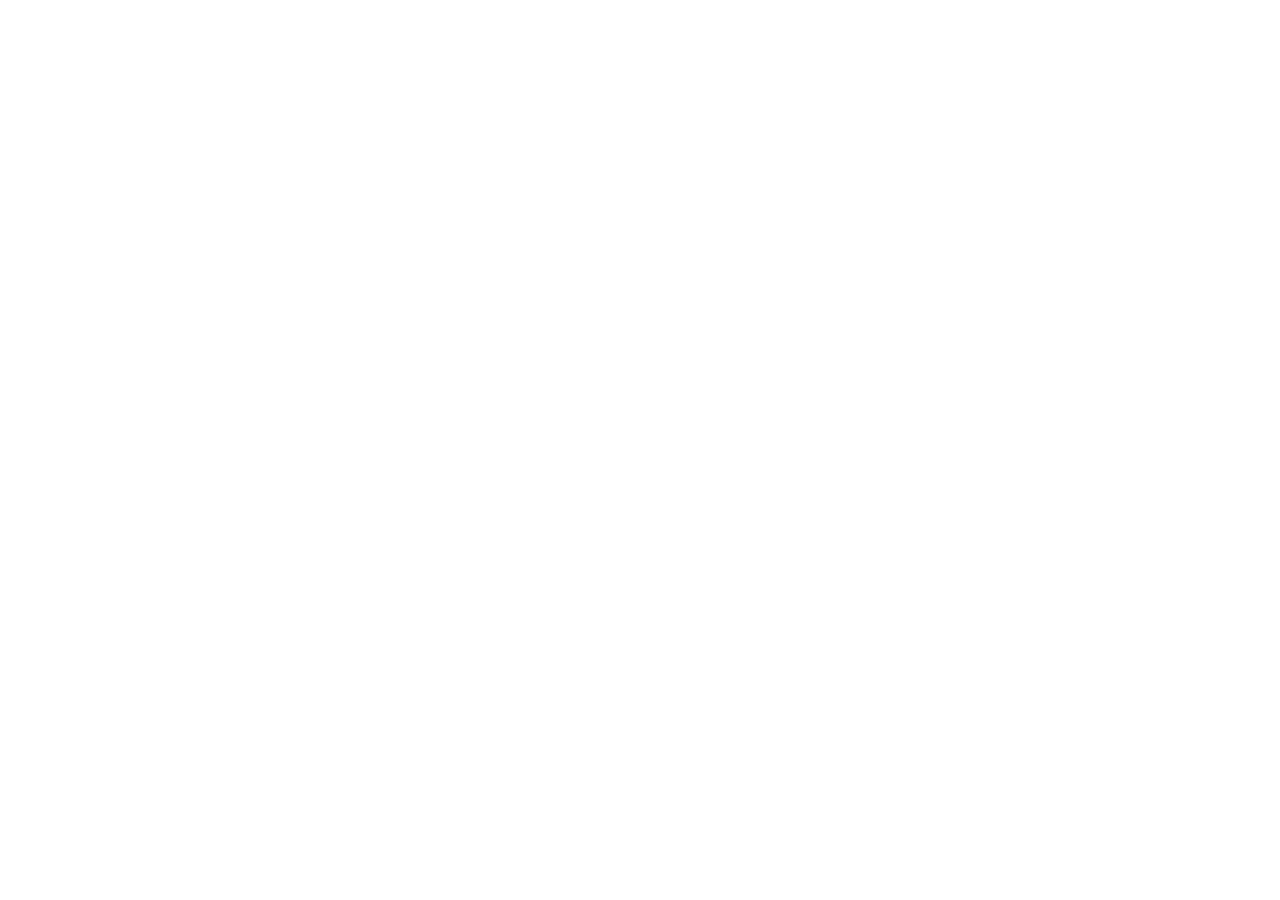
==== index.html @ 3acf4b8c "Rename flower.html to index.html" ====
<!DOCTYPE html>
<html lang="es">
  <head>
    <meta charset="UTF-8" />
    <meta http-equiv="X-UA-Compatible" content="IE=edge" />
    <meta name="viewport" content="width=device-width, initial-scale=1.0" />
    <link rel="stylesheet" href="css/main.css" />
    <link rel="icon" href="img/flowers.png" type="image/x-icon" />
    <title>Flower</title>
  </head>
  <body class="container">
    <audio src="sound/ChristianBasso&HaienQiu-Flowers.mp3" autoplay></audio>
    <div id="lyrics">
     
    </div>
   
  
    <div class="night"></div>
    <div class="flowers">
      <div class="flower flower--1">
        <div class="flower__leafs flower__leafs--1">
          <div class="flower__leaf flower__leaf--1"></div>
          <div class="flower__leaf flower__leaf--2"></div>
          <div class="flower__leaf flower__leaf--3"></div>
          <div class="flower__leaf flower__leaf--4"></div>
          <div class="flower__white-circle"></div>

          <div class="flower__light flower__light--1"></div>
          <div class="flower__light flower__light--2"></div>
          <div class="flower__light flower__light--3"></div>
          <div class="flower__light flower__light--4"></div>
          <div class="flower__light flower__light--5"></div>
          <div class="flower__light flower__light--6"></div>
          <div class="flower__light flower__light--7"></div>
          <div class="flower__light flower__light--8"></div>
        </div>
        <div class="flower__line">
          <div class="flower__line__leaf flower__line__leaf--1"></div>
          <div class="flower__line__leaf flower__line__leaf--2"></div>
          <div class="flower__line__leaf flower__line__leaf--3"></div>
          <div class="flower__line__leaf flower__line__leaf--4"></div>
          <div class="flower__line__leaf flower__line__leaf--5"></div>
          <div class="flower__line__leaf flower__line__leaf--6"></div>
        </div>
      </div>

      <div class="flower flower--2">
        <div class="flower__leafs flower__leafs--2">
          <div class="flower__leaf flower__leaf--1"></div>
          <div class="flower__leaf flower__leaf--2"></div>
          <div class="flower__leaf flower__leaf--3"></div>
          <div class="flower__leaf flower__leaf--4"></div>
          <div class="flower__white-circle"></div>

          <div class="flower__light flower__light--1"></div>
          <div class="flower__light flower__light--2"></div>
          <div class="flower__light flower__light--3"></div>
          <div class="flower__light flower__light--4"></div>
          <div class="flower__light flower__light--5"></div>
          <div class="flower__light flower__light--6"></div>
          <div class="flower__light flower__light--7"></div>
          <div class="flower__light flower__light--8"></div>
        </div>
        <div class="flower__line">
          <div class="flower__line__leaf flower__line__leaf--1"></div>
          <div class="flower__line__leaf flower__line__leaf--2"></div>
          <div class="flower__line__leaf flower__line__leaf--3"></div>
          <div class="flower__line__leaf flower__line__leaf--4"></div>
        </div>
      </div>

      <div class="flower flower--3">
        <div class="flower__leafs flower__leafs--3">
          <div class="flower__leaf flower__leaf--1"></div>
          <div class="flower__leaf flower__leaf--2"></div>
          <div class="flower__leaf flower__leaf--3"></div>
          <div class="flower__leaf flower__leaf--4"></div>
          <div class="flower__white-circle"></div>

          <div class="flower__light flower__light--1"></div>
          <div class="flower__light flower__light--2"></div>
          <div class="flower__light flower__light--3"></div>
          <div class="flower__light flower__light--4"></div>
          <div class="flower__light flower__light--5"></div>
          <div class="flower__light flower__light--6"></div>
          <div class="flower__light flower__light--7"></div>
          <div class="flower__light flower__light--8"></div>
        </div>
        <div class="flower__line">
          <div class="flower__line__leaf flower__line__leaf--1"></div>
          <div class="flower__line__leaf flower__line__leaf--2"></div>
          <div class="flower__line__leaf flower__line__leaf--3"></div>
          <div class="flower__line__leaf flower__line__leaf--4"></div>
        </div>
      </div>

      <div class="grow-ans" style="--d: 1.2s">
        <div class="flower__g-long">
          <div class="flower__g-long__top"></div>
          <div class="flower__g-long__bottom"></div>
        </div>
      </div>

      <div class="growing-grass">
        <div class="flower__grass flower__grass--1">
          <div class="flower__grass--top"></div>
          <div class="flower__grass--bottom"></div>
          <div class="flower__grass__leaf flower__grass__leaf--1"></div>
          <div class="flower__grass__leaf flower__grass__leaf--2"></div>
          <div class="flower__grass__leaf flower__grass__leaf--3"></div>
          <div class="flower__grass__leaf flower__grass__leaf--4"></div>
          <div class="flower__grass__leaf flower__grass__leaf--5"></div>
          <div class="flower__grass__leaf flower__grass__leaf--6"></div>
          <div class="flower__grass__leaf flower__grass__leaf--7"></div>
          <div class="flower__grass__leaf flower__grass__leaf--8"></div>
          <div class="flower__grass__overlay"></div>
        </div>
      </div>

      <div class="growing-grass">
        <div class="flower__grass flower__grass--2">
          <div class="flower__grass--top"></div>
          <div class="flower__grass--bottom"></div>
          <div class="flower__grass__leaf flower__grass__leaf--1"></div>
          <div class="flower__grass__leaf flower__grass__leaf--2"></div>
          <div class="flower__grass__leaf flower__grass__leaf--3"></div>
          <div class="flower__grass__leaf flower__grass__leaf--4"></div>
          <div class="flower__grass__leaf flower__grass__leaf--5"></div>
          <div class="flower__grass__leaf flower__grass__leaf--6"></div>
          <div class="flower__grass__leaf flower__grass__leaf--7"></div>
          <div class="flower__grass__leaf flower__grass__leaf--8"></div>
          <div class="flower__grass__overlay"></div>
        </div>
      </div>

      <div class="grow-ans" style="--d: 2.4s">
        <div class="flower__g-right flower__g-right--1">
          <div class="leaf"></div>
        </div>
      </div>

      <div class="grow-ans" style="--d: 2.8s">
        <div class="flower__g-right flower__g-right--2">
          <div class="leaf"></div>
        </div>
      </div>

      <div class="grow-ans" style="--d: 2.8s">
        <div class="flower__g-front">
          <div
            class="flower__g-front__leaf-wrapper flower__g-front__leaf-wrapper--1"
          >
            <div class="flower__g-front__leaf"></div>
          </div>
          <div
            class="flower__g-front__leaf-wrapper flower__g-front__leaf-wrapper--2"
          >
            <div class="flower__g-front__leaf"></div>
          </div>
          <div
            class="flower__g-front__leaf-wrapper flower__g-front__leaf-wrapper--3"
          >
            <div class="flower__g-front__leaf"></div>
          </div>
          <div
            class="flower__g-front__leaf-wrapper flower__g-front__leaf-wrapper--4"
          >
            <div class="flower__g-front__leaf"></div>
          </div>
          <div
            class="flower__g-front__leaf-wrapper flower__g-front__leaf-wrapper--5"
          >
            <div class="flower__g-front__leaf"></div>
          </div>
          <div
            class="flower__g-front__leaf-wrapper flower__g-front__leaf-wrapper--6"
          >
            <div class="flower__g-front__leaf"></div>
          </div>
          <div
            class="flower__g-front__leaf-wrapper flower__g-front__leaf-wrapper--7"
          >
            <div class="flower__g-front__leaf"></div>
          </div>
          <div
            class="flower__g-front__leaf-wrapper flower__g-front__leaf-wrapper--8"
          >
            <div class="flower__g-front__leaf"></div>
          </div>
          <div class="flower__g-front__line"></div>
        </div>
      </div>

      <div class="grow-ans" style="--d: 3.2s">
        <div class="flower__g-fr">
          <div class="leaf"></div>
          <div class="flower__g-fr__leaf flower__g-fr__leaf--1"></div>
          <div class="flower__g-fr__leaf flower__g-fr__leaf--2"></div>
          <div class="flower__g-fr__leaf flower__g-fr__leaf--3"></div>
          <div class="flower__g-fr__leaf flower__g-fr__leaf--4"></div>
          <div class="flower__g-fr__leaf flower__g-fr__leaf--5"></div>
          <div class="flower__g-fr__leaf flower__g-fr__leaf--6"></div>
          <div class="flower__g-fr__leaf flower__g-fr__leaf--7"></div>
          <div class="flower__g-fr__leaf flower__g-fr__leaf--8"></div>
        </div>
      </div>

      <div class="long-g long-g--0">
        <div class="grow-ans" style="--d: 3s">
          <div class="leaf leaf--0"></div>
        </div>
        <div class="grow-ans" style="--d: 2.2s">
          <div class="leaf leaf--1"></div>
        </div>
        <div class="grow-ans" style="--d: 3.4s">
          <div class="leaf leaf--2"></div>
        </div>
        <div class="grow-ans" style="--d: 3.6s">
          <div class="leaf leaf--3"></div>
        </div>
      </div>

      <div class="long-g long-g--1">
        <div class="grow-ans" style="--d: 3.6s">
          <div class="leaf leaf--0"></div>
        </div>
        <div class="grow-ans" style="--d: 3.8s">
          <div class="leaf leaf--1"></div>
        </div>
        <div class="grow-ans" style="--d: 4s">
          <div class="leaf leaf--2"></div>
        </div>
        <div class="grow-ans" style="--d: 4.2s">
          <div class="leaf leaf--3"></div>
        </div>
      </div>

      <div class="long-g long-g--2">
        <div class="grow-ans" style="--d: 4s">
          <div class="leaf leaf--0"></div>
        </div>
        <div class="grow-ans" style="--d: 4.2s">
          <div class="leaf leaf--1"></div>
        </div>
        <div class="grow-ans" style="--d: 4.4s">
          <div class="leaf leaf--2"></div>
        </div>
        <div class="grow-ans" style="--d: 4.6s">
          <div class="leaf leaf--3"></div>
        </div>
      </div>

      <div class="long-g long-g--3">
        <div class="grow-ans" style="--d: 4s">
          <div class="leaf leaf--0"></div>
        </div>
        <div class="grow-ans" style="--d: 4.2s">
          <div class="leaf leaf--1"></div>
        </div>
        <div class="grow-ans" style="--d: 3s">
          <div class="leaf leaf--2"></div>
        </div>
        <div class="grow-ans" style="--d: 3.6s">
          <div class="leaf leaf--3"></div>
        </div>
      </div>

      <div class="long-g long-g--4">
        <div class="grow-ans" style="--d: 4s">
          <div class="leaf leaf--0"></div>
        </div>
        <div class="grow-ans" style="--d: 4.2s">
          <div class="leaf leaf--1"></div>
        </div>
        <div class="grow-ans" style="--d: 3s">
          <div class="leaf leaf--2"></div>
        </div>
        <div class="grow-ans" style="--d: 3.6s">
          <div class="leaf leaf--3"></div>
        </div>
      </div>

      <div class="long-g long-g--5">
        <div class="grow-ans" style="--d: 4s">
          <div class="leaf leaf--0"></div>
        </div>
        <div class="grow-ans" style="--d: 4.2s">
          <div class="leaf leaf--1"></div>
        </div>
        <div class="grow-ans" style="--d: 3s">
          <div class="leaf leaf--2"></div>
        </div>
        <div class="grow-ans" style="--d: 3.6s">
          <div class="leaf leaf--3"></div>
        </div>
      </div>

      <div class="long-g long-g--6">
        <div class="grow-ans" style="--d: 4.2s">
          <div class="leaf leaf--0"></div>
        </div>
        <div class="grow-ans" style="--d: 4.4s">
          <div class="leaf leaf--1"></div>
        </div>
        <div class="grow-ans" style="--d: 4.6s">
          <div class="leaf leaf--2"></div>
        </div>
        <div class="grow-ans" style="--d: 4.8s">
          <div class="leaf leaf--3"></div>
        </div>
      </div>

      <div class="long-g long-g--7">
        <div class="grow-ans" style="--d: 3s">
          <div class="leaf leaf--0"></div>
        </div>
        <div class="grow-ans" style="--d: 3.2s">
          <div class="leaf leaf--1"></div>
        </div>
        <div class="grow-ans" style="--d: 3.5s">
          <div class="leaf leaf--2"></div>
        </div>
        <div class="grow-ans" style="--d: 3.6s">
          <div class="leaf leaf--3"></div>
        </div>
      </div>
    </div>
    <script src="anim.js"></script>
    <script src="main.js"></script>
  </body>
</html>
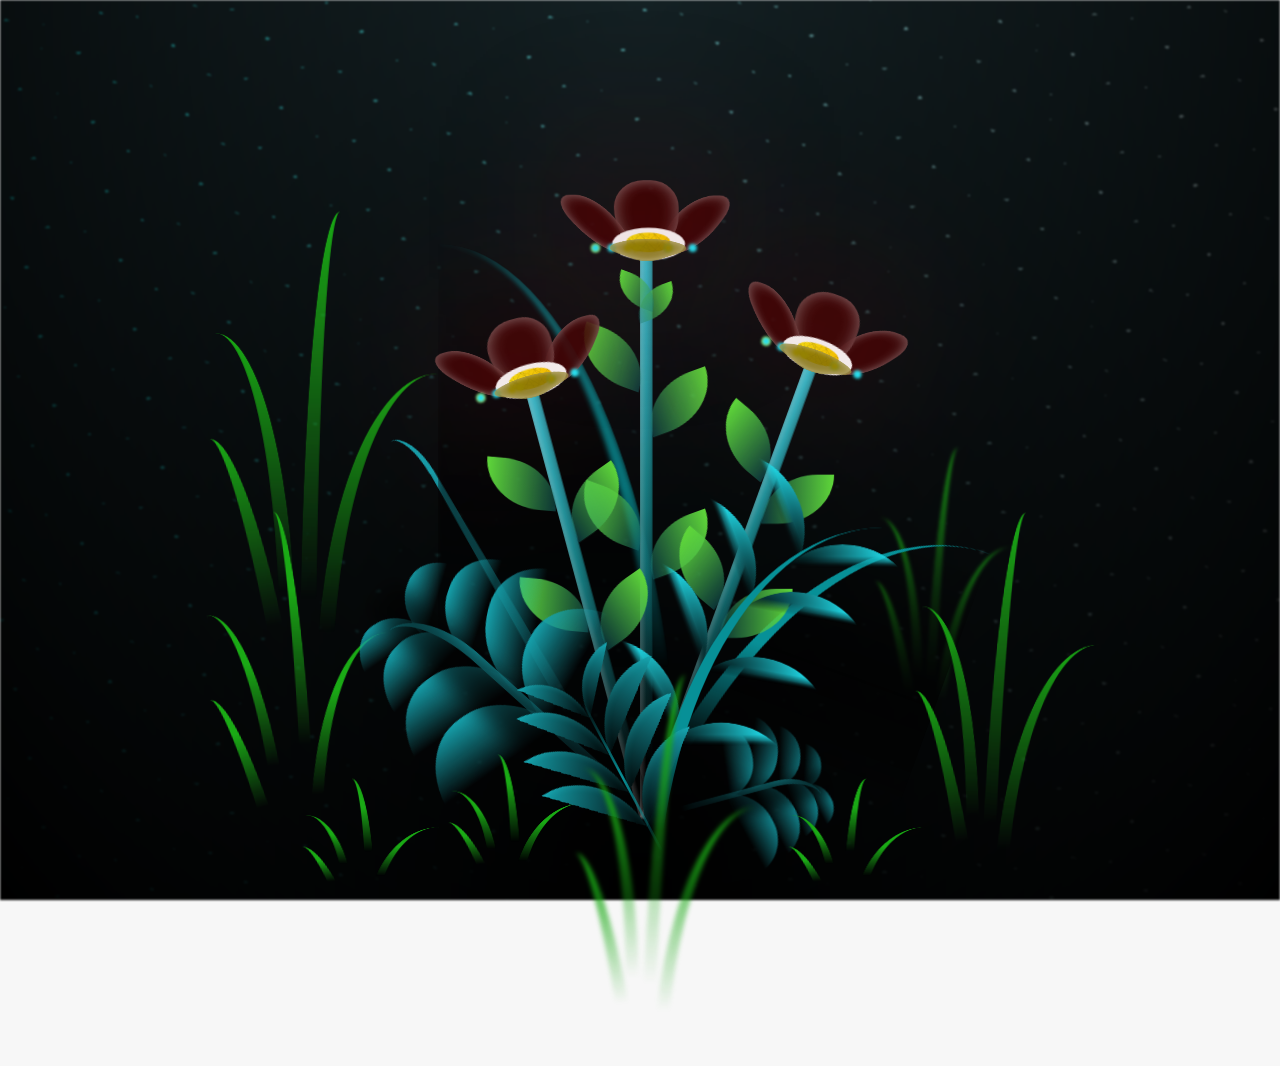
==== commit 5b6e2172: "Add files via upload" ====
--- a/index.html
+++ b/index.html
@@ -4,12 +4,11 @@
     <meta charset="UTF-8" />
     <meta http-equiv="X-UA-Compatible" content="IE=edge" />
     <meta name="viewport" content="width=device-width, initial-scale=1.0" />
-    <link rel="stylesheet" href="css/main.css" />
-    <link rel="icon" href="img/flowers.png" type="image/x-icon" />
+    <link rel="stylesheet" href="main.css" />
     <title>Flower</title>
   </head>
   <body class="container">
-    <audio src="sound/ChristianBasso&HaienQiu-Flowers.mp3" autoplay></audio>
+    
     <div id="lyrics">
      
     </div>
@@ -328,4 +327,4 @@
     <script src="anim.js"></script>
     <script src="main.js"></script>
   </body>
-</html>
+</html>
--- a/main.css
+++ b/main.css
@@ -0,0 +1,1705 @@
+*,
+*::after,
+*::before {
+  padding: 0;
+  margin: 0;
+  box-sizing: border-box;
+}
+
+:root {
+  --dark-color: #000;
+}
+
+body {
+  display: flex;
+  align-items: flex-end;
+  justify-content: center;
+  min-height: 100vh;
+  background-color: var(--dark-color);
+  overflow: hidden;
+  perspective: 1000px;
+}
+
+#lyrics {
+  font-size: 28px;
+  font-family: "Franklin Gothic Medium", "Arial Narrow", Arial, sans-serif;
+  color: white;
+  position: absolute;
+  margin-bottom: 20%;
+  z-index: 1;
+  font-weight: bold;
+  letter-spacing: 4px;
+}
+@media only screen and (max-width: 600px) {
+  /* Estilos específicos para dispositivos con un ancho máximo de 600px */
+  #lyrics {
+      font-size: 14px; /* Reduce el tamaño del texto para dispositivos más pequeños */
+      margin-bottom: 530px;
+      letter-spacing: 3px;
+  }
+
+}
+.titulo {
+  margin-bottom: 180px;
+  font-family: "Arial Narrow", Arial, sans-serif;
+  color: red;
+  position: absolute;
+  font-weight: bold;
+  letter-spacing: 10px;
+  opacity: 0;
+  animation: fadeIn 3s ease-in-out forwards;
+  text-align: center;
+}
+@keyframes fadeIn {
+  from {
+    opacity: 0;
+  }
+  to {
+    opacity: 1;
+  }
+}
+
+.night {
+  z-index: -1;
+  position: absolute;
+  left: 50%;
+  top: 0;
+  transform: translateX(-50%);
+  width: 100%;
+  height: 100%;
+  filter: blur(0.1vmin);
+  background-image: radial-gradient(
+      ellipse at top,
+      transparent 0%,
+      var(--dark-color)
+    ),
+    radial-gradient(
+      ellipse at bottom,
+      var(--dark-color),
+      rgba(145, 233, 255, 0.2)
+    ),
+    repeating-linear-gradient(
+      220deg,
+      rgb(0, 0, 0) 0px,
+      rgb(0, 0, 0) 19px,
+      transparent 19px,
+      transparent 22px
+    ),
+    repeating-linear-gradient(
+      189deg,
+      rgb(0, 0, 0) 0px,
+      rgb(0, 0, 0) 19px,
+      transparent 19px,
+      transparent 22px
+    ),
+    repeating-linear-gradient(
+      148deg,
+      rgb(0, 0, 0) 0px,
+      rgb(0, 0, 0) 19px,
+      transparent 19px,
+      transparent 22px
+    ),
+    linear-gradient(90deg, rgb(0, 255, 250), rgb(240, 240, 240));
+}
+
+.flowers {
+  position: relative;
+  transform: scale(0.9);
+  /*margin-bottom: 100px;
+  */
+}
+
+@media only screen and (max-width: 600px) {
+  /* Estilos específicos para dispositivos con un ancho máximo de 600px */
+.flowers {
+      font-size: 14px;
+      margin-bottom: 35%;
+      letter-spacing: 3px;
+      transform: scale(1.0);
+}
+
+}
+
+.flower {
+  position: absolute;
+  bottom: 10vmin;
+  transform-origin: bottom center;
+  z-index: 10;
+  --fl-speed: 0.8s;
+}
+.flower--1 {
+  -webkit-animation: moving-flower-1 4s linear infinite;
+  animation: moving-flower-1 4s linear infinite;
+}
+.flower--1 .flower__line {
+  height: 70vmin;
+  -webkit-animation-delay: 0.3s;
+  animation-delay: 0.3s;
+}
+.flower--1 .flower__line__leaf--1 {
+  -webkit-animation: blooming-leaf-right var(--fl-speed) 1.6s backwards;
+  animation: blooming-leaf-right var(--fl-speed) 1.6s backwards;
+}
+.flower--1 .flower__line__leaf--2 {
+  -webkit-animation: blooming-leaf-right var(--fl-speed) 1.4s backwards;
+  animation: blooming-leaf-right var(--fl-speed) 1.4s backwards;
+}
+.flower--1 .flower__line__leaf--3 {
+  -webkit-animation: blooming-leaf-left var(--fl-speed) 1.2s backwards;
+  animation: blooming-leaf-left var(--fl-speed) 1.2s backwards;
+}
+.flower--1 .flower__line__leaf--4 {
+  -webkit-animation: blooming-leaf-left var(--fl-speed) 1s backwards;
+  animation: blooming-leaf-left var(--fl-speed) 1s backwards;
+}
+.flower--1 .flower__line__leaf--5 {
+  -webkit-animation: blooming-leaf-right var(--fl-speed) 1.8s backwards;
+  animation: blooming-leaf-right var(--fl-speed) 1.8s backwards;
+}
+.flower--1 .flower__line__leaf--6 {
+  -webkit-animation: blooming-leaf-left var(--fl-speed) 2s backwards;
+  animation: blooming-leaf-left var(--fl-speed) 2s backwards;
+}
+.flower--2 {
+  left: 50%;
+  transform: rotate(20deg);
+  -webkit-animation: moving-flower-2 4s linear infinite;
+  animation: moving-flower-2 4s linear infinite;
+}
+.flower--2 .flower__line {
+  height: 60vmin;
+  -webkit-animation-delay: 0.6s;
+  animation-delay: 0.6s;
+}
+.flower--2 .flower__line__leaf--1 {
+  -webkit-animation: blooming-leaf-right var(--fl-speed) 1.9s backwards;
+  animation: blooming-leaf-right var(--fl-speed) 1.9s backwards;
+}
+.flower--2 .flower__line__leaf--2 {
+  -webkit-animation: blooming-leaf-right var(--fl-speed) 1.7s backwards;
+  animation: blooming-leaf-right var(--fl-speed) 1.7s backwards;
+}
+.flower--2 .flower__line__leaf--3 {
+  -webkit-animation: blooming-leaf-left var(--fl-speed) 1.5s backwards;
+  animation: blooming-leaf-left var(--fl-speed) 1.5s backwards;
+}
+.flower--2 .flower__line__leaf--4 {
+  -webkit-animation: blooming-leaf-left var(--fl-speed) 1.3s backwards;
+  animation: blooming-leaf-left var(--fl-speed) 1.3s backwards;
+}
+.flower--3 {
+  left: 50%;
+  transform: rotate(-15deg);
+  -webkit-animation: moving-flower-3 4s linear infinite;
+  animation: moving-flower-3 4s linear infinite;
+}
+.flower--3 .flower__line {
+  -webkit-animation-delay: 0.9s;
+  animation-delay: 0.9s;
+}
+.flower--3 .flower__line__leaf--1 {
+  -webkit-animation: blooming-leaf-right var(--fl-speed) 2.5s backwards;
+  animation: blooming-leaf-right var(--fl-speed) 2.5s backwards;
+}
+.flower--3 .flower__line__leaf--2 {
+  -webkit-animation: blooming-leaf-right var(--fl-speed) 2.3s backwards;
+  animation: blooming-leaf-right var(--fl-speed) 2.3s backwards;
+}
+.flower--3 .flower__line__leaf--3 {
+  -webkit-animation: blooming-leaf-left var(--fl-speed) 2.1s backwards;
+  animation: blooming-leaf-left var(--fl-speed) 2.1s backwards;
+}
+.flower--3 .flower__line__leaf--4 {
+  -webkit-animation: blooming-leaf-left var(--fl-speed) 1.9s backwards;
+  animation: blooming-leaf-left var(--fl-speed) 1.9s backwards;
+}
+.flower__leafs {
+  position: relative;
+  -webkit-animation: blooming-flower 2s backwards;
+  animation: blooming-flower 2s backwards;
+}
+.flower__leafs--1 {
+  -webkit-animation-delay: 1.1s;
+  animation-delay: 1.1s;
+}
+.flower__leafs--2 {
+  -webkit-animation-delay: 1.4s;
+  animation-delay: 1.4s;
+}
+.flower__leafs--3 {
+  -webkit-animation-delay: 1.7s;
+  animation-delay: 1.7s;
+}
+.flower__leafs::after {
+  content: "";
+  position: absolute;
+  left: 0;
+  top: 0;
+  transform: translate(-50%, -100%);
+  width: 8vmin;
+  height: 8vmin;
+  background-color: #750f1b;
+  /* background-color: #fd2525; */
+  filter: blur(10vmin);
+}
+.flower__leaf {
+  position: absolute;
+  bottom: 0;
+  left: 50%;
+  width: 8vmin;
+  height: 11vmin;
+  border-radius: 51% 49% 47% 53%/44% 45% 55% 69%;
+  background-color: #253bfd;
+  background-color: #3d0303;
+  transform-origin: bottom center;
+  opacity: 0.9;
+  box-shadow: inset 0 0 2vmin rgba(255, 255, 255, 0.5);
+}
+.flower__leaf--1 {
+  transform: translate(-10%, 1%) rotateY(40deg) rotateX(-50deg);
+}
+.flower__leaf--2 {
+  transform: translate(-50%, -4%) rotateX(40deg);
+}
+.flower__leaf--3 {
+  transform: translate(-90%, 0%) rotateY(45deg) rotateX(50deg);
+}
+.flower__leaf--4 {
+  width: 8vmin;
+  height: 8vmin;
+  transform-origin: bottom left;
+  border-radius: 4vmin 10vmin 4vmin 4vmin;
+  transform: translate(0%, 18%) rotateX(70deg) rotate(-43deg);
+  background-color: #7c6901;
+  z-index: 1;
+  opacity: 0.8;
+}
+.flower__white-circle {
+  position: absolute;
+  left: -3.5vmin;
+  top: -3vmin;
+  width: 9vmin;
+  height: 4vmin;
+  border-radius: 50%;
+  background-color: #fff;
+}
+.flower__white-circle::after {
+  content: "";
+  position: absolute;
+  left: 50%;
+  top: 45%;
+  transform: translate(-50%, -50%);
+  width: 60%;
+  height: 60%;
+  border-radius: inherit;
+  background-image: repeating-linear-gradient(
+      135deg,
+      rgba(0, 0, 0, 0.03) 0px,
+      rgba(0, 0, 0, 0.03) 1px,
+      transparent 1px,
+      transparent 12px
+    ),
+    repeating-linear-gradient(
+      45deg,
+      rgba(0, 0, 0, 0.03) 0px,
+      rgba(0, 0, 0, 0.03) 1px,
+      transparent 1px,
+      transparent 12px
+    ),
+    repeating-linear-gradient(
+      67.5deg,
+      rgba(0, 0, 0, 0.03) 0px,
+      rgba(0, 0, 0, 0.03) 1px,
+      transparent 1px,
+      transparent 12px
+    ),
+    repeating-linear-gradient(
+      135deg,
+      rgba(0, 0, 0, 0.03) 0px,
+      rgba(0, 0, 0, 0.03) 1px,
+      transparent 1px,
+      transparent 12px
+    ),
+    repeating-linear-gradient(
+      45deg,
+      rgba(0, 0, 0, 0.03) 0px,
+      rgba(0, 0, 0, 0.03) 1px,
+      transparent 1px,
+      transparent 12px
+    ),
+    repeating-linear-gradient(
+      112.5deg,
+      rgba(0, 0, 0, 0.03) 0px,
+      rgba(0, 0, 0, 0.03) 1px,
+      transparent 1px,
+      transparent 12px
+    ),
+    repeating-linear-gradient(
+      112.5deg,
+      rgba(0, 0, 0, 0.03) 0px,
+      rgba(0, 0, 0, 0.03) 1px,
+      transparent 1px,
+      transparent 12px
+    ),
+    repeating-linear-gradient(
+      45deg,
+      rgba(0, 0, 0, 0.03) 0px,
+      rgba(0, 0, 0, 0.03) 1px,
+      transparent 1px,
+      transparent 12px
+    ),
+    repeating-linear-gradient(
+      22.5deg,
+      rgba(0, 0, 0, 0.03) 0px,
+      rgba(0, 0, 0, 0.03) 1px,
+      transparent 1px,
+      transparent 12px
+    ),
+    repeating-linear-gradient(
+      45deg,
+      rgba(0, 0, 0, 0.03) 0px,
+      rgba(0, 0, 0, 0.03) 1px,
+      transparent 1px,
+      transparent 12px
+    ),
+    repeating-linear-gradient(
+      22.5deg,
+      rgba(0, 0, 0, 0.03) 0px,
+      rgba(0, 0, 0, 0.03) 1px,
+      transparent 1px,
+      transparent 12px
+    ),
+    repeating-linear-gradient(
+      135deg,
+      rgba(0, 0, 0, 0.03) 0px,
+      rgba(0, 0, 0, 0.03) 1px,
+      transparent 1px,
+      transparent 12px
+    ),
+    repeating-linear-gradient(
+      157.5deg,
+      rgba(0, 0, 0, 0.03) 0px,
+      rgba(0, 0, 0, 0.03) 1px,
+      transparent 1px,
+      transparent 12px
+    ),
+    repeating-linear-gradient(
+      67.5deg,
+      rgba(0, 0, 0, 0.03) 0px,
+      rgba(0, 0, 0, 0.03) 1px,
+      transparent 1px,
+      transparent 12px
+    ),
+    repeating-linear-gradient(
+      67.5deg,
+      rgba(0, 0, 0, 0.03) 0px,
+      rgba(0, 0, 0, 0.03) 1px,
+      transparent 1px,
+      transparent 12px
+    ),
+    linear-gradient(90deg, rgb(255, 235, 18), rgb(255, 206, 0));
+}
+.flower__line {
+  height: 55vmin;
+  width: 1.5vmin;
+  background-image: linear-gradient(
+      to left,
+      rgba(0, 0, 0, 0.2),
+      transparent,
+      rgba(255, 255, 255, 0.2)
+    ),
+    linear-gradient(to top, transparent 10%, #14757a, #39c6d6);
+  box-shadow: inset 0 0 2px rgba(0, 0, 0, 0.5);
+  -webkit-animation: grow-flower-tree 4s backwards;
+  animation: grow-flower-tree 4s backwards;
+}
+.flower__line__leaf {
+  --w: 7vmin;
+  --h: calc(var(--w) + 2vmin);
+  position: absolute;
+  top: 20%;
+  left: 90%;
+  width: var(--w);
+  height: var(--h);
+  border-top-right-radius: var(--h);
+  border-bottom-left-radius: var(--h);
+  background-image: linear-gradient(to top, rgba(20, 117, 122, 0.4), #5ed639);
+}
+.flower__line__leaf--1 {
+  transform: rotate(70deg) rotateY(30deg);
+}
+.flower__line__leaf--2 {
+  top: 45%;
+  transform: rotate(70deg) rotateY(30deg);
+}
+.flower__line__leaf--3,
+.flower__line__leaf--4,
+.flower__line__leaf--6 {
+  border-top-right-radius: 0;
+  border-bottom-left-radius: 0;
+  border-top-left-radius: var(--h);
+  border-bottom-right-radius: var(--h);
+  left: -460%;
+  top: 12%;
+  transform: rotate(-70deg) rotateY(30deg);
+}
+.flower__line__leaf--4 {
+  top: 40%;
+}
+.flower__line__leaf--5 {
+  top: 0;
+  transform-origin: left;
+  transform: rotate(70deg) rotateY(30deg) scale(0.6);
+}
+.flower__line__leaf--6 {
+  top: -2%;
+  left: -450%;
+  transform-origin: right;
+  transform: rotate(-70deg) rotateY(30deg) scale(0.6);
+}
+.flower__light {
+  position: absolute;
+  bottom: 0vmin;
+  width: 1vmin;
+  height: 1vmin;
+  background-color: rgb(255, 251, 0);
+  border-radius: 50%;
+  filter: blur(0.2vmin);
+  -webkit-animation: light-ans 4s linear infinite backwards;
+  animation: light-ans 4s linear infinite backwards;
+}
+.flower__light:nth-child(odd) {
+  background-color: #23f0ff;
+}
+.flower__light--1 {
+  left: -2vmin;
+  -webkit-animation-delay: 1s;
+  animation-delay: 1s;
+}
+.flower__light--2 {
+  left: 3vmin;
+  -webkit-animation-delay: 0.5s;
+  animation-delay: 0.5s;
+}
+.flower__light--3 {
+  left: -6vmin;
+  -webkit-animation-delay: 0.3s;
+  animation-delay: 0.3s;
+}
+.flower__light--4 {
+  left: 6vmin;
+  -webkit-animation-delay: 0.9s;
+  animation-delay: 0.9s;
+}
+.flower__light--5 {
+  left: -1vmin;
+  -webkit-animation-delay: 1.5s;
+  animation-delay: 1.5s;
+}
+.flower__light--6 {
+  left: -4vmin;
+  -webkit-animation-delay: 3s;
+  animation-delay: 3s;
+}
+.flower__light--7 {
+  left: 3vmin;
+  -webkit-animation-delay: 2s;
+  animation-delay: 2s;
+}
+.flower__light--8 {
+  left: -6vmin;
+  -webkit-animation-delay: 3.5s;
+  animation-delay: 3.5s;
+}
+.flower__grass {
+  --c: #159faa;
+  --line-w: 1.5vmin;
+  position: absolute;
+  bottom: 12vmin;
+  left: -7vmin;
+  display: flex;
+  flex-direction: column;
+  align-items: flex-end;
+  z-index: 20;
+  transform-origin: bottom center;
+  transform: rotate(-48deg) rotateY(40deg);
+}
+.flower__grass--1 {
+  -webkit-animation: moving-grass 2s linear infinite;
+  animation: moving-grass 2s linear infinite;
+}
+.flower__grass--2 {
+  left: 2vmin;
+  bottom: 10vmin;
+  transform: scale(0.5) rotate(75deg) rotateX(10deg) rotateY(-200deg);
+  opacity: 0.8;
+  z-index: 0;
+  -webkit-animation: moving-grass--2 1.5s linear infinite;
+  animation: moving-grass--2 1.5s linear infinite;
+}
+.flower__grass--top {
+  width: 7vmin;
+  height: 10vmin;
+  border-top-right-radius: 100%;
+  border-right: var(--line-w) solid var(--c);
+  transform-origin: bottom center;
+  transform: rotate(-2deg);
+}
+.flower__grass--bottom {
+  margin-top: -2px;
+  width: var(--line-w);
+  height: 25vmin;
+  background-image: linear-gradient(to top, transparent, var(--c));
+}
+.flower__grass__leaf {
+  --size: 10vmin;
+  position: absolute;
+  width: calc(var(--size) * 2.1);
+  height: var(--size);
+  border-top-left-radius: var(--size);
+  border-top-right-radius: var(--size);
+  background-image: linear-gradient(
+    to top,
+    transparent,
+    transparent 30%,
+    var(--c)
+  );
+  z-index: 100;
+}
+.flower__grass__leaf--1 {
+  top: -6%;
+  left: 30%;
+  --size: 6vmin;
+  transform: rotate(-20deg);
+  -webkit-animation: growing-grass-ans--1 2s 2.6s backwards;
+  animation: growing-grass-ans--1 2s 2.6s backwards;
+}
+@-webkit-keyframes growing-grass-ans--1 {
+  0% {
+    transform-origin: bottom left;
+    transform: rotate(-20deg) scale(0);
+  }
+}
+@keyframes growing-grass-ans--1 {
+  0% {
+    transform-origin: bottom left;
+    transform: rotate(-20deg) scale(0);
+  }
+}
+.flower__grass__leaf--2 {
+  top: -5%;
+  left: -110%;
+  --size: 6vmin;
+  transform: rotate(10deg);
+  -webkit-animation: growing-grass-ans--2 2s 2.4s linear backwards;
+  animation: growing-grass-ans--2 2s 2.4s linear backwards;
+}
+@-webkit-keyframes growing-grass-ans--2 {
+  0% {
+    transform-origin: bottom right;
+    transform: rotate(10deg) scale(0);
+  }
+}
+@keyframes growing-grass-ans--2 {
+  0% {
+    transform-origin: bottom right;
+    transform: rotate(10deg) scale(0);
+  }
+}
+.flower__grass__leaf--3 {
+  top: 5%;
+  left: 60%;
+  --size: 8vmin;
+  transform: rotate(-18deg) rotateX(-20deg);
+  -webkit-animation: growing-grass-ans--3 2s 2.2s linear backwards;
+  animation: growing-grass-ans--3 2s 2.2s linear backwards;
+}
+@-webkit-keyframes growing-grass-ans--3 {
+  0% {
+    transform-origin: bottom left;
+    transform: rotate(-18deg) rotateX(-20deg) scale(0);
+  }
+}
+@keyframes growing-grass-ans--3 {
+  0% {
+    transform-origin: bottom left;
+    transform: rotate(-18deg) rotateX(-20deg) scale(0);
+  }
+}
+.flower__grass__leaf--4 {
+  top: 6%;
+  left: -135%;
+  --size: 8vmin;
+  transform: rotate(2deg);
+  -webkit-animation: growing-grass-ans--4 2s 2s linear backwards;
+  animation: growing-grass-ans--4 2s 2s linear backwards;
+}
+@-webkit-keyframes growing-grass-ans--4 {
+  0% {
+    transform-origin: bottom right;
+    transform: rotate(2deg) scale(0);
+  }
+}
+@keyframes growing-grass-ans--4 {
+  0% {
+    transform-origin: bottom right;
+    transform: rotate(2deg) scale(0);
+  }
+}
+.flower__grass__leaf--5 {
+  top: 20%;
+  left: 60%;
+  --size: 10vmin;
+  transform: rotate(-24deg) rotateX(-20deg);
+  -webkit-animation: growing-grass-ans--5 2s 1.8s linear backwards;
+  animation: growing-grass-ans--5 2s 1.8s linear backwards;
+}
+@-webkit-keyframes growing-grass-ans--5 {
+  0% {
+    transform-origin: bottom left;
+    transform: rotate(-24deg) rotateX(-20deg) scale(0);
+  }
+}
+@keyframes growing-grass-ans--5 {
+  0% {
+    transform-origin: bottom left;
+    transform: rotate(-24deg) rotateX(-20deg) scale(0);
+  }
+}
+.flower__grass__leaf--6 {
+  top: 22%;
+  left: -180%;
+  --size: 10vmin;
+  transform: rotate(10deg);
+  -webkit-animation: growing-grass-ans--6 2s 1.6s linear backwards;
+  animation: growing-grass-ans--6 2s 1.6s linear backwards;
+}
+@-webkit-keyframes growing-grass-ans--6 {
+  0% {
+    transform-origin: bottom right;
+    transform: rotate(10deg) scale(0);
+  }
+}
+@keyframes growing-grass-ans--6 {
+  0% {
+    transform-origin: bottom right;
+    transform: rotate(10deg) scale(0);
+  }
+}
+.flower__grass__leaf--7 {
+  top: 39%;
+  left: 70%;
+  --size: 10vmin;
+  transform: rotate(-10deg);
+  -webkit-animation: growing-grass-ans--7 2s 1.4s linear backwards;
+  animation: growing-grass-ans--7 2s 1.4s linear backwards;
+}
+@-webkit-keyframes growing-grass-ans--7 {
+  0% {
+    transform-origin: bottom left;
+    transform: rotate(-10deg) scale(0);
+  }
+}
+@keyframes growing-grass-ans--7 {
+  0% {
+    transform-origin: bottom left;
+    transform: rotate(-10deg) scale(0);
+  }
+}
+.flower__grass__leaf--8 {
+  top: 40%;
+  left: -215%;
+  --size: 11vmin;
+  transform: rotate(10deg);
+  -webkit-animation: growing-grass-ans--8 2s 1.2s linear backwards;
+  animation: growing-grass-ans--8 2s 1.2s linear backwards;
+}
+@-webkit-keyframes growing-grass-ans--8 {
+  0% {
+    transform-origin: bottom right;
+    transform: rotate(10deg) scale(0);
+  }
+}
+@keyframes growing-grass-ans--8 {
+  0% {
+    transform-origin: bottom right;
+    transform: rotate(10deg) scale(0);
+  }
+}
+.flower__grass__overlay {
+  position: absolute;
+  top: -10%;
+  right: 0%;
+  width: 100%;
+  height: 100%;
+  background-color: rgba(0, 0, 0, 0.6);
+  filter: blur(1.5vmin);
+  z-index: 100;
+}
+.flower__g-long {
+  --w: 2vmin;
+  --h: 6vmin;
+  --c: #159faa;
+  position: absolute;
+  bottom: 10vmin;
+  left: -3vmin;
+  transform-origin: bottom center;
+  transform: rotate(-30deg) rotateY(-20deg);
+  display: flex;
+  flex-direction: column;
+  align-items: flex-end;
+  -webkit-animation: flower-g-long-ans 3s linear infinite;
+  animation: flower-g-long-ans 3s linear infinite;
+}
+@-webkit-keyframes flower-g-long-ans {
+  0%,
+  100% {
+    transform: rotate(-30deg) rotateY(-20deg);
+  }
+  50% {
+    transform: rotate(-32deg) rotateY(-20deg);
+  }
+}
+@keyframes flower-g-long-ans {
+  0%,
+  100% {
+    transform: rotate(-30deg) rotateY(-20deg);
+  }
+  50% {
+    transform: rotate(-32deg) rotateY(-20deg);
+  }
+}
+.flower__g-long__top {
+  top: calc(var(--h) * -1);
+  width: calc(var(--w) + 1vmin);
+  height: var(--h);
+  border-top-right-radius: 100%;
+  border-right: 0.7vmin solid var(--c);
+  transform: translate(-0.7vmin, 1vmin);
+}
+.flower__g-long__bottom {
+  width: var(--w);
+  height: 50vmin;
+  transform-origin: bottom center;
+  background-image: linear-gradient(to top, transparent 30%, var(--c));
+  box-shadow: inset 0 0 2px rgba(0, 0, 0, 0.5);
+  -webkit-clip-path: polygon(35% 0, 65% 1%, 100% 100%, 0% 100%);
+  clip-path: polygon(35% 0, 65% 1%, 100% 100%, 0% 100%);
+}
+.flower__g-right {
+  position: absolute;
+  bottom: 6vmin;
+  left: -2vmin;
+  transform-origin: bottom left;
+  transform: rotate(20deg);
+}
+.flower__g-right .leaf {
+  width: 30vmin;
+  height: 50vmin;
+  border-top-left-radius: 100%;
+  border-left: 2vmin solid #079097;
+  background-image: linear-gradient(
+    to bottom,
+    transparent,
+    var(--dark-color) 60%
+  );
+  -webkit-mask-image: linear-gradient(to top, transparent 30%, #079097 60%);
+}
+.flower__g-right--1 {
+  -webkit-animation: flower-g-right-ans 2.5s linear infinite;
+  animation: flower-g-right-ans 2.5s linear infinite;
+}
+.flower__g-right--2 {
+  left: 5vmin;
+  transform: rotateY(-180deg);
+  -webkit-animation: flower-g-right-ans--2 3s linear infinite;
+  animation: flower-g-right-ans--2 3s linear infinite;
+}
+.flower__g-right--2 .leaf {
+  height: 75vmin;
+  filter: blur(0.3vmin);
+  opacity: 0.8;
+}
+@-webkit-keyframes flower-g-right-ans {
+  0%,
+  100% {
+    transform: rotate(20deg);
+  }
+  50% {
+    transform: rotate(24deg) rotateX(-20deg);
+  }
+}
+@keyframes flower-g-right-ans {
+  0%,
+  100% {
+    transform: rotate(20deg);
+  }
+  50% {
+    transform: rotate(24deg) rotateX(-20deg);
+  }
+}
+@-webkit-keyframes flower-g-right-ans--2 {
+  0%,
+  100% {
+    transform: rotateY(-180deg) rotate(0deg) rotateX(-20deg);
+  }
+  50% {
+    transform: rotateY(-180deg) rotate(6deg) rotateX(-20deg);
+  }
+}
+@keyframes flower-g-right-ans--2 {
+  0%,
+  100% {
+    transform: rotateY(-180deg) rotate(0deg) rotateX(-20deg);
+  }
+  50% {
+    transform: rotateY(-180deg) rotate(6deg) rotateX(-20deg);
+  }
+}
+.flower__g-front {
+  position: absolute;
+  bottom: 6vmin;
+  left: 2.5vmin;
+  z-index: 100;
+  transform-origin: bottom center;
+  transform: rotate(-28deg) rotateY(30deg) scale(1.04);
+  -webkit-animation: flower__g-front-ans 2s linear infinite;
+  animation: flower__g-front-ans 2s linear infinite;
+}
+@-webkit-keyframes flower__g-front-ans {
+  0%,
+  100% {
+    transform: rotate(-28deg) rotateY(30deg) scale(1.04);
+  }
+  50% {
+    transform: rotate(-35deg) rotateY(40deg) scale(1.04);
+  }
+}
+@keyframes flower__g-front-ans {
+  0%,
+  100% {
+    transform: rotate(-28deg) rotateY(30deg) scale(1.04);
+  }
+  50% {
+    transform: rotate(-35deg) rotateY(40deg) scale(1.04);
+  }
+}
+.flower__g-front__line {
+  width: 0.3vmin;
+  height: 20vmin;
+  background-image: linear-gradient(
+    to top,
+    transparent,
+    #079097,
+    transparent 100%
+  );
+  position: relative;
+}
+.flower__g-front__leaf-wrapper {
+  position: absolute;
+  top: 0;
+  left: 0;
+  transform-origin: bottom left;
+  transform: rotate(10deg);
+}
+.flower__g-front__leaf-wrapper:nth-child(even) {
+  left: 0vmin;
+  transform: rotateY(-180deg) rotate(5deg);
+  -webkit-animation: flower__g-front__leaf-left-ans 1s ease-in backwards;
+  animation: flower__g-front__leaf-left-ans 1s ease-in backwards;
+}
+.flower__g-front__leaf-wrapper:nth-child(odd) {
+  -webkit-animation: flower__g-front__leaf-ans 1s ease-in backwards;
+  animation: flower__g-front__leaf-ans 1s ease-in backwards;
+}
+.flower__g-front__leaf-wrapper--1 {
+  top: -8vmin;
+  transform: scale(0.7);
+  -webkit-animation: flower__g-front__leaf-ans 1s 5.5s ease-in backwards !important;
+  animation: flower__g-front__leaf-ans 1s 5.5s ease-in backwards !important;
+}
+.flower__g-front__leaf-wrapper--2 {
+  top: -8vmin;
+  transform: rotateY(-180deg) scale(0.7) !important;
+  -webkit-animation: flower__g-front__leaf-left-ans-2 1s 4.6s ease-in backwards !important;
+  animation: flower__g-front__leaf-left-ans-2 1s 4.6s ease-in backwards !important;
+}
+.flower__g-front__leaf-wrapper--3 {
+  top: -3vmin;
+  -webkit-animation: flower__g-front__leaf-ans 1s 4.6s ease-in backwards;
+  animation: flower__g-front__leaf-ans 1s 4.6s ease-in backwards;
+}
+.flower__g-front__leaf-wrapper--4 {
+  top: -3vmin;
+  transform: rotateY(-180deg) scale(0.9) !important;
+  -webkit-animation: flower__g-front__leaf-left-ans-2 1s 4.6s ease-in backwards !important;
+  animation: flower__g-front__leaf-left-ans-2 1s 4.6s ease-in backwards !important;
+}
+@-webkit-keyframes flower__g-front__leaf-left-ans-2 {
+  0% {
+    transform: rotateY(-180deg) scale(0);
+  }
+}
+@keyframes flower__g-front__leaf-left-ans-2 {
+  0% {
+    transform: rotateY(-180deg) scale(0);
+  }
+}
+.flower__g-front__leaf-wrapper--5,
+.flower__g-front__leaf-wrapper--6 {
+  top: 2vmin;
+}
+.flower__g-front__leaf-wrapper--7,
+.flower__g-front__leaf-wrapper--8 {
+  top: 6.5vmin;
+}
+.flower__g-front__leaf-wrapper--2 {
+  -webkit-animation-delay: 5.2s !important;
+  animation-delay: 5.2s !important;
+}
+.flower__g-front__leaf-wrapper--3 {
+  -webkit-animation-delay: 4.9s !important;
+  animation-delay: 4.9s !important;
+}
+.flower__g-front__leaf-wrapper--5 {
+  -webkit-animation-delay: 4.3s !important;
+  animation-delay: 4.3s !important;
+}
+.flower__g-front__leaf-wrapper--6 {
+  -webkit-animation-delay: 4.1s !important;
+  animation-delay: 4.1s !important;
+}
+.flower__g-front__leaf-wrapper--7 {
+  -webkit-animation-delay: 3.8s !important;
+  animation-delay: 3.8s !important;
+}
+.flower__g-front__leaf-wrapper--8 {
+  -webkit-animation-delay: 3.5s !important;
+  animation-delay: 3.5s !important;
+}
+@-webkit-keyframes flower__g-front__leaf-ans {
+  0% {
+    transform: rotate(10deg) scale(0);
+  }
+}
+@keyframes flower__g-front__leaf-ans {
+  0% {
+    transform: rotate(10deg) scale(0);
+  }
+}
+@-webkit-keyframes flower__g-front__leaf-left-ans {
+  0% {
+    transform: rotateY(-180deg) rotate(5deg) scale(0);
+  }
+}
+@keyframes flower__g-front__leaf-left-ans {
+  0% {
+    transform: rotateY(-180deg) rotate(5deg) scale(0);
+  }
+}
+.flower__g-front__leaf {
+  width: 10vmin;
+  height: 10vmin;
+  border-radius: 100% 0% 0% 100%/100% 100% 0% 0%;
+  box-shadow: inset 0 2px 1vmin hsla(184deg, 97%, 58%, 0.2);
+  background-image: linear-gradient(
+      to bottom left,
+      transparent,
+      var(--dark-color)
+    ),
+    linear-gradient(to bottom right, #159faa 50%, transparent 50%, transparent);
+  -webkit-mask-image: linear-gradient(
+    to bottom right,
+    #159faa 50%,
+    transparent 50%,
+    transparent
+  );
+  mask-image: linear-gradient(
+    to bottom right,
+    #159faa 50%,
+    transparent 50%,
+    transparent
+  );
+}
+.flower__g-fr {
+  position: absolute;
+  bottom: -4vmin;
+  left: vmin;
+  transform-origin: bottom left;
+  z-index: 10;
+  -webkit-animation: flower__g-fr-ans 2s linear infinite;
+  animation: flower__g-fr-ans 2s linear infinite;
+}
+@-webkit-keyframes flower__g-fr-ans {
+  0%,
+  100% {
+    transform: rotate(2deg);
+  }
+  50% {
+    transform: rotate(4deg);
+  }
+}
+@keyframes flower__g-fr-ans {
+  0%,
+  100% {
+    transform: rotate(2deg);
+  }
+  50% {
+    transform: rotate(4deg);
+  }
+}
+.flower__g-fr .leaf {
+  width: 30vmin;
+  height: 50vmin;
+  border-top-left-radius: 100%;
+  border-left: 2vmin solid #079097;
+  -webkit-mask-image: linear-gradient(to top, transparent 25%, #079097 50%);
+  position: relative;
+  z-index: 1;
+}
+.flower__g-fr__leaf {
+  position: absolute;
+  top: 0;
+  left: 0;
+  width: 10vmin;
+  height: 10vmin;
+  border-radius: 100% 0% 0% 100%/100% 100% 0% 0%;
+  box-shadow: inset 0 2px 1vmin hsla(184deg, 97%, 58%, 0.2);
+  background-image: linear-gradient(
+      to bottom left,
+      transparent,
+      var(--dark-color) 98%
+    ),
+    linear-gradient(to bottom right, #23f0ff 45%, transparent 50%, transparent);
+  -webkit-mask-image: linear-gradient(
+    135deg,
+    #159faa 40%,
+    transparent 50%,
+    transparent
+  );
+}
+.flower__g-fr__leaf--1 {
+  left: 20vmin;
+  transform: rotate(45deg);
+  -webkit-animation: flower__g-fr-leaft-ans-1 0.5s 5.2s linear backwards;
+  animation: flower__g-fr-leaft-ans-1 0.5s 5.2s linear backwards;
+}
+@-webkit-keyframes flower__g-fr-leaft-ans-1 {
+  0% {
+    transform-origin: left;
+    transform: rotate(45deg) scale(0);
+  }
+}
+@keyframes flower__g-fr-leaft-ans-1 {
+  0% {
+    transform-origin: left;
+    transform: rotate(45deg) scale(0);
+  }
+}
+.flower__g-fr__leaf--2 {
+  left: 12vmin;
+  top: -7vmin;
+  transform: rotate(25deg) rotateY(-180deg);
+  -webkit-animation: flower__g-fr-leaft-ans-6 0.5s 5s linear backwards;
+  animation: flower__g-fr-leaft-ans-6 0.5s 5s linear backwards;
+}
+.flower__g-fr__leaf--3 {
+  left: 15vmin;
+  top: 6vmin;
+  transform: rotate(55deg);
+  -webkit-animation: flower__g-fr-leaft-ans-5 0.5s 4.8s linear backwards;
+  animation: flower__g-fr-leaft-ans-5 0.5s 4.8s linear backwards;
+}
+.flower__g-fr__leaf--4 {
+  left: 6vmin;
+  top: -2vmin;
+  transform: rotate(25deg) rotateY(-180deg);
+  -webkit-animation: flower__g-fr-leaft-ans-6 0.5s 4.6s linear backwards;
+  animation: flower__g-fr-leaft-ans-6 0.5s 4.6s linear backwards;
+}
+.flower__g-fr__leaf--5 {
+  left: 10vmin;
+  top: 14vmin;
+  transform: rotate(55deg);
+  -webkit-animation: flower__g-fr-leaft-ans-5 0.5s 4.4s linear backwards;
+  animation: flower__g-fr-leaft-ans-5 0.5s 4.4s linear backwards;
+}
+@-webkit-keyframes flower__g-fr-leaft-ans-5 {
+  0% {
+    transform-origin: left;
+    transform: rotate(55deg) scale(0);
+  }
+}
+@keyframes flower__g-fr-leaft-ans-5 {
+  0% {
+    transform-origin: left;
+    transform: rotate(55deg) scale(0);
+  }
+}
+.flower__g-fr__leaf--6 {
+  left: 0vmin;
+  top: 6vmin;
+  transform: rotate(25deg) rotateY(-180deg);
+  -webkit-animation: flower__g-fr-leaft-ans-6 0.5s 4.2s linear backwards;
+  animation: flower__g-fr-leaft-ans-6 0.5s 4.2s linear backwards;
+}
+@-webkit-keyframes flower__g-fr-leaft-ans-6 {
+  0% {
+    transform-origin: right;
+    transform: rotate(25deg) rotateY(-180deg) scale(0);
+  }
+}
+@keyframes flower__g-fr-leaft-ans-6 {
+  0% {
+    transform-origin: right;
+    transform: rotate(25deg) rotateY(-180deg) scale(0);
+  }
+}
+.flower__g-fr__leaf--7 {
+  left: 5vmin;
+  top: 22vmin;
+  transform: rotate(45deg);
+  -webkit-animation: flower__g-fr-leaft-ans-7 0.5s 4s linear backwards;
+  animation: flower__g-fr-leaft-ans-7 0.5s 4s linear backwards;
+}
+@-webkit-keyframes flower__g-fr-leaft-ans-7 {
+  0% {
+    transform-origin: left;
+    transform: rotate(45deg) scale(0);
+  }
+}
+@keyframes flower__g-fr-leaft-ans-7 {
+  0% {
+    transform-origin: left;
+    transform: rotate(45deg) scale(0);
+  }
+}
+.flower__g-fr__leaf--8 {
+  left: -4vmin;
+  top: 15vmin;
+  transform: rotate(15deg) rotateY(-180deg);
+  -webkit-animation: flower__g-fr-leaft-ans-8 0.5s 3.8s linear backwards;
+  animation: flower__g-fr-leaft-ans-8 0.5s 3.8s linear backwards;
+}
+@-webkit-keyframes flower__g-fr-leaft-ans-8 {
+  0% {
+    transform-origin: right;
+    transform: rotate(15deg) rotateY(-180deg) scale(0);
+  }
+}
+@keyframes flower__g-fr-leaft-ans-8 {
+  0% {
+    transform-origin: right;
+    transform: rotate(15deg) rotateY(-180deg) scale(0);
+  }
+}
+
+.long-g {
+  position: absolute;
+  bottom: 25vmin;
+  left: -42vmin;
+  transform-origin: bottom left;
+}
+.long-g--1 {
+  bottom: 0vmin;
+  transform: scale(0.8) rotate(-5deg);
+}
+.long-g--1 .leaf {
+  -webkit-mask-image: linear-gradient(
+    to top,
+    transparent 40%,
+    #079097 80%
+  ) !important;
+}
+.long-g--1 .leaf--1 {
+  --w: 5vmin;
+  --h: 60vmin;
+  left: -2vmin;
+  transform: rotate(3deg) rotateY(-180deg);
+}
+.long-g--2,
+.long-g--3 {
+  bottom: -3vmin;
+  left: -35vmin;
+  transform-origin: center;
+  transform: scale(0.6) rotateX(60deg);
+}
+.long-g--2 .leaf,
+.long-g--3 .leaf {
+  -webkit-mask-image: linear-gradient(
+    to top,
+    transparent 50%,
+    #079097 80%
+  ) !important;
+}
+.long-g--2 .leaf--1,
+.long-g--3 .leaf--1 {
+  left: -1vmin;
+  transform: rotateY(-180deg);
+}
+.long-g--3 {
+  left: -17vmin;
+  bottom: 0vmin;
+}
+.long-g--3 .leaf {
+  -webkit-mask-image: linear-gradient(
+    to top,
+    transparent 40%,
+    #079097 80%
+  ) !important;
+}
+.long-g--4 {
+  left: 25vmin;
+  bottom: -3vmin;
+  transform-origin: center;
+  transform: scale(0.6) rotateX(60deg);
+}
+.long-g--4 .leaf {
+  -webkit-mask-image: linear-gradient(
+    to top,
+    transparent 50%,
+    #079097 80%
+  ) !important;
+}
+.long-g--5 {
+  left: 42vmin;
+  bottom: 0vmin;
+  transform: scale(0.8) rotate(2deg);
+}
+.long-g--6 {
+  left: 0vmin;
+  bottom: -20vmin;
+  z-index: 100;
+  filter: blur(0.3vmin);
+  transform: scale(0.8) rotate(2deg);
+}
+.long-g--7 {
+  left: 35vmin;
+  bottom: 20vmin;
+  z-index: -1;
+  filter: blur(0.3vmin);
+  transform: scale(0.6) rotate(2deg);
+  opacity: 0.7;
+}
+.long-g .leaf {
+  --w: 15vmin;
+  --h: 40vmin;
+  --c: #1aaa15;
+  position: absolute;
+  bottom: 0;
+  width: var(--w);
+  height: var(--h);
+  border-top-left-radius: 100%;
+  border-left: 2vmin solid var(--c);
+  -webkit-mask-image: linear-gradient(
+    to top,
+    transparent 20%,
+    var(--dark-color)
+  );
+  transform-origin: bottom center;
+}
+.long-g .leaf--0 {
+  left: 2vmin;
+  -webkit-animation: leaf-ans-1 4s linear infinite;
+  animation: leaf-ans-1 4s linear infinite;
+}
+.long-g .leaf--1 {
+  --w: 5vmin;
+  --h: 60vmin;
+  -webkit-animation: leaf-ans-1 4s linear infinite;
+  animation: leaf-ans-1 4s linear infinite;
+}
+.long-g .leaf--2 {
+  --w: 10vmin;
+  --h: 40vmin;
+  left: -0.5vmin;
+  bottom: 5vmin;
+  transform-origin: bottom left;
+  transform: rotateY(-180deg);
+  -webkit-animation: leaf-ans-2 3s linear infinite;
+  animation: leaf-ans-2 3s linear infinite;
+}
+.long-g .leaf--3 {
+  --w: 5vmin;
+  --h: 30vmin;
+  left: -1vmin;
+  bottom: 3.2vmin;
+  transform-origin: bottom left;
+  transform: rotate(-10deg) rotateY(-180deg);
+  -webkit-animation: leaf-ans-3 3s linear infinite;
+  animation: leaf-ans-3 3s linear infinite;
+}
+
+@-webkit-keyframes leaf-ans-1 {
+  0%,
+  100% {
+    transform: rotate(-5deg) scale(1);
+  }
+  50% {
+    transform: rotate(5deg) scale(1.1);
+  }
+}
+
+@keyframes leaf-ans-1 {
+  0%,
+  100% {
+    transform: rotate(-5deg) scale(1);
+  }
+  50% {
+    transform: rotate(5deg) scale(1.1);
+  }
+}
+@-webkit-keyframes leaf-ans-2 {
+  0%,
+  100% {
+    transform: rotateY(-180deg) rotate(5deg);
+  }
+  50% {
+    transform: rotateY(-180deg) rotate(0deg) scale(1.1);
+  }
+}
+@keyframes leaf-ans-2 {
+  0%,
+  100% {
+    transform: rotateY(-180deg) rotate(5deg);
+  }
+  50% {
+    transform: rotateY(-180deg) rotate(0deg) scale(1.1);
+  }
+}
+@-webkit-keyframes leaf-ans-3 {
+  0%,
+  100% {
+    transform: rotate(-10deg) rotateY(-180deg);
+  }
+  50% {
+    transform: rotate(-20deg) rotateY(-180deg);
+  }
+}
+@keyframes leaf-ans-3 {
+  0%,
+  100% {
+    transform: rotate(-10deg) rotateY(-180deg);
+  }
+  50% {
+    transform: rotate(-20deg) rotateY(-180deg);
+  }
+}
+.grow-ans {
+  -webkit-animation: grow-ans 2s var(--d) backwards;
+  animation: grow-ans 2s var(--d) backwards;
+}
+
+@-webkit-keyframes grow-ans {
+  0% {
+    transform: scale(0);
+    opacity: 0;
+  }
+}
+
+@keyframes grow-ans {
+  0% {
+    transform: scale(0);
+    opacity: 0;
+  }
+}
+@-webkit-keyframes light-ans {
+  0% {
+    opacity: 0;
+    transform: translateY(0vmin);
+  }
+  25% {
+    opacity: 1;
+    transform: translateY(-5vmin) translateX(-2vmin);
+  }
+  50% {
+    opacity: 1;
+    transform: translateY(-15vmin) translateX(2vmin);
+    filter: blur(0.2vmin);
+  }
+  75% {
+    transform: translateY(-20vmin) translateX(-2vmin);
+    filter: blur(0.2vmin);
+  }
+  100% {
+    transform: translateY(-30vmin);
+    opacity: 0;
+    filter: blur(1vmin);
+  }
+}
+@keyframes light-ans {
+  0% {
+    opacity: 0;
+    transform: translateY(0vmin);
+  }
+  25% {
+    opacity: 1;
+    transform: translateY(-5vmin) translateX(-2vmin);
+  }
+  50% {
+    opacity: 1;
+    transform: translateY(-15vmin) translateX(2vmin);
+    filter: blur(0.2vmin);
+  }
+  75% {
+    transform: translateY(-20vmin) translateX(-2vmin);
+    filter: blur(0.2vmin);
+  }
+  100% {
+    transform: translateY(-30vmin);
+    opacity: 0;
+    filter: blur(1vmin);
+  }
+}
+@-webkit-keyframes moving-flower-1 {
+  0%,
+  100% {
+    transform: rotate(2deg);
+  }
+  50% {
+    transform: rotate(-2deg);
+  }
+}
+@keyframes moving-flower-1 {
+  0%,
+  100% {
+    transform: rotate(2deg);
+  }
+  50% {
+    transform: rotate(-2deg);
+  }
+}
+@-webkit-keyframes moving-flower-2 {
+  0%,
+  100% {
+    transform: rotate(18deg);
+  }
+  50% {
+    transform: rotate(14deg);
+  }
+}
+@keyframes moving-flower-2 {
+  0%,
+  100% {
+    transform: rotate(18deg);
+  }
+  50% {
+    transform: rotate(14deg);
+  }
+}
+@-webkit-keyframes moving-flower-3 {
+  0%,
+  100% {
+    transform: rotate(-18deg);
+  }
+  50% {
+    transform: rotate(-20deg) rotateY(-10deg);
+  }
+}
+@keyframes moving-flower-3 {
+  0%,
+  100% {
+    transform: rotate(-18deg);
+  }
+  50% {
+    transform: rotate(-20deg) rotateY(-10deg);
+  }
+}
+@-webkit-keyframes blooming-leaf-right {
+  0% {
+    transform-origin: left;
+    transform: rotate(70deg) rotateY(30deg) scale(0);
+  }
+}
+@keyframes blooming-leaf-right {
+  0% {
+    transform-origin: left;
+    transform: rotate(70deg) rotateY(30deg) scale(0);
+  }
+}
+@-webkit-keyframes blooming-leaf-left {
+  0% {
+    transform-origin: right;
+    transform: rotate(-70deg) rotateY(30deg) scale(0);
+  }
+}
+@keyframes blooming-leaf-left {
+  0% {
+    transform-origin: right;
+    transform: rotate(-70deg) rotateY(30deg) scale(0);
+  }
+}
+@-webkit-keyframes grow-flower-tree {
+  0% {
+    height: 0;
+    border-radius: 1vmin;
+  }
+}
+@keyframes grow-flower-tree {
+  0% {
+    height: 0;
+    border-radius: 1vmin;
+  }
+}
+@-webkit-keyframes blooming-flower {
+  0% {
+    transform: scale(0);
+  }
+}
+@keyframes blooming-flower {
+  0% {
+    transform: scale(0);
+  }
+}
+@-webkit-keyframes moving-grass {
+  0%,
+  100% {
+    transform: rotate(-48deg) rotateY(40deg);
+  }
+  50% {
+    transform: rotate(-50deg) rotateY(40deg);
+  }
+}
+@keyframes moving-grass {
+  0%,
+  100% {
+    transform: rotate(-48deg) rotateY(40deg);
+  }
+  50% {
+    transform: rotate(-50deg) rotateY(40deg);
+  }
+}
+@-webkit-keyframes moving-grass--2 {
+  0%,
+  100% {
+    transform: scale(0.5) rotate(75deg) rotateX(10deg) rotateY(-200deg);
+  }
+  50% {
+    transform: scale(0.5) rotate(79deg) rotateX(10deg) rotateY(-200deg);
+  }
+}
+@keyframes moving-grass--2 {
+  0%,
+  100% {
+    transform: scale(0.5) rotate(75deg) rotateX(10deg) rotateY(-200deg);
+  }
+  50% {
+    transform: scale(0.5) rotate(79deg) rotateX(10deg) rotateY(-200deg);
+  }
+}
+.growing-grass {
+  -webkit-animation: growing-grass-ans 1s 2s backwards;
+  animation: growing-grass-ans 1s 2s backwards;
+}
+
+@-webkit-keyframes growing-grass-ans {
+  0% {
+    transform: scale(0);
+  }
+}
+
+@keyframes growing-grass-ans {
+  0% {
+    transform: scale(0);
+  }
+}
+.container * {
+  -webkit-animation-play-state: paused !important;
+  animation-play-state: paused !important;
+} /*# sourceMappingURL=main.css.map */
+
+
+/* Reset de estilos básicos */
+body, h1, p {
+  margin: 0;
+  padding: 0;
+}
+
+/* Estilos generales */
+body {
+  font-family: 'Arial', sans-serif;
+  background-color: #f7f7f7;
+  color: #333;
+}
+
+.container {
+  max-width: 1200px;
+  margin: 0 auto;
+  padding: 20px;
+}
+
+h1 {
+  font-size: 2em;
+  line-height: 1.5;
+  margin-bottom: 20px;
+}
+
+/* Media Queries para tamaños de pantalla diferentes */
+@media screen and (max-width: 600px) {
+  /* Estilos para pantallas pequeñas */
+  h1 {
+      font-size: 1.5em;
+  }
+}
+
+@media screen and (min-width: 601px) and (max-width: 1024px) {
+  /* Estilos para pantallas medianas */
+  h1 {
+      font-size: 1.8em;
+  }
+}
+
+@media screen and (min-width: 1025px) {
+  /* Estilos para pantallas grandes */
+  h1 {
+      font-size: 2em;
+  }
+}
+/* ❤️ Perfect floating heart shape */
+.heart {
+  position: fixed;
+  width: 20px;
+  height: 20px;
+  background-color: #ff2b70;
+  transform: rotate(45deg);
+  animation: floatUp 6s ease-in-out forwards;
+  opacity: 0.9;
+  z-index: 9999;
+  pointer-events: none;
+  left: 50%;
+  top: 50%;
+  box-shadow: 0 0 15px rgba(255, 43, 112, 0.8);
+}
+
+.heart::before,
+.heart::after {
+  content: "";
+  position: absolute;
+  width: 20px;
+  height: 20px;
+  background-color: #ff2b70;
+  border-radius: 50%;
+}
+
+.heart::before {
+  top: -10px;
+  left: 0;
+}
+
+.heart::after {
+  left: -10px;
+  top: 0;
+}
+
+/* 💫 Floating animation */
+@keyframes floatUp {
+  0% {
+    transform: translateY(0) rotate(45deg) scale(1);
+    opacity: 1;
+  }
+  100% {
+    transform: translateY(-800px) rotate(45deg) scale(1.8);
+    opacity: 0;
+  }
+}
+
